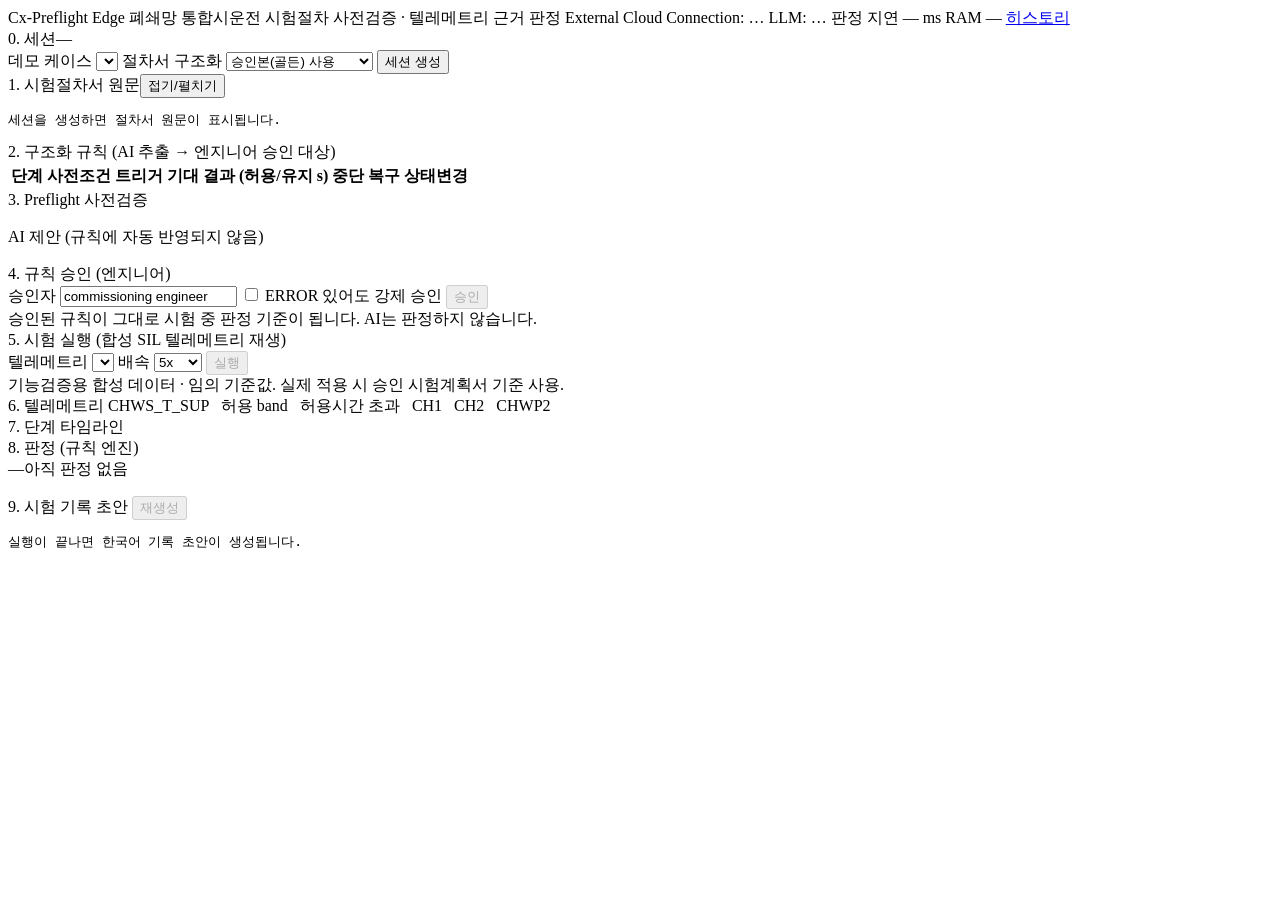
==== web/index.html @ e5380597 "feat: LLM 계층, 세션·서버(SSE)·웹 UI, 보드 스크립트, 지표 산출 추가 - llm/: GenieX·Rust 백엔드 클라이언트(3초 갭·superseded 재시도)," ====
<!doctype html>
<html lang="ko">
<head>
  <meta charset="utf-8" />
  <meta name="viewport" content="width=device-width, initial-scale=1" />
  <title>Cx-Preflight Edge</title>
  <link rel="stylesheet" href="/static/uplot.min.css" />
  <link rel="stylesheet" href="/static/style.css?v=1" />
</head>
<body>
  <header>
    <span class="title">Cx-Preflight Edge</span>
    <span class="sub">폐쇄망 통합시운전 시험절차 사전검증 · 텔레메트리 근거 판정</span>
    <span id="badge-offline" class="badge unknown">External Cloud Connection: …</span>
    <span id="badge-llm" class="badge unknown">LLM: …</span>
    <span id="badge-lat" class="badge dim">판정 지연 — ms</span>
    <span id="badge-mem" class="badge dim">RAM —</span>
    <a class="nav" href="/history">히스토리</a>
  </header>

  <main>
    <section class="col left">
      <div class="card" id="s-create">
        <div class="card-head"><span>0. 세션</span><span id="session-id" class="mono dim">—</span></div>
        <div class="row">
          <label>데모 케이스 <select id="sel-case"></select></label>
          <label>절차서 구조화 <select id="sel-mode">
            <option value="golden">승인본(골든) 사용</option>
            <option value="llm">온디바이스 LLM 추출</option>
          </select></label>
          <button id="btn-create" class="primary">세션 생성</button>
        </div>
        <div id="case-desc" class="dim small"></div>
        <div id="extract-status" class="small"></div>
      </div>

      <div class="card" id="s-plan">
        <div class="card-head"><span>1. 시험절차서 원문</span><button id="btn-toggle-md" class="link">접기/펼치기</button></div>
        <pre id="plan-md" class="doc">세션을 생성하면 절차서 원문이 표시됩니다.</pre>
      </div>

      <div class="card" id="s-rules">
        <div class="card-head"><span>2. 구조화 규칙 (AI 추출 → 엔지니어 승인 대상)</span><span id="rules-backend" class="dim small"></span></div>
        <div class="table-wrap">
          <table id="rules-table">
            <thead><tr><th>단계</th><th>사전조건</th><th>트리거</th><th>기대 결과 (허용/유지 s)</th><th>중단</th><th>복구</th><th>상태변경</th></tr></thead>
            <tbody></tbody>
          </table>
        </div>
      </div>

      <div class="card" id="s-preflight">
        <div class="card-head"><span>3. Preflight 사전검증</span><span id="pf-summary" class="small"></span></div>
        <ul id="pf-rule" class="findings"></ul>
        <div class="dim small" id="pf-ai-head">AI 제안 (규칙에 자동 반영되지 않음)</div>
        <ul id="pf-ai" class="findings ai"></ul>
      </div>

      <div class="card" id="s-approve">
        <div class="card-head"><span>4. 규칙 승인 (엔지니어)</span><span id="approve-status" class="small"></span></div>
        <div class="row">
          <label>승인자 <input id="approver" value="commissioning engineer" /></label>
          <label class="small"><input type="checkbox" id="force" /> ERROR 있어도 강제 승인</label>
          <button id="btn-approve" class="primary" disabled>승인</button>
        </div>
        <div class="dim small">승인된 규칙이 그대로 시험 중 판정 기준이 됩니다. AI는 판정하지 않습니다.</div>
      </div>
    </section>

    <section class="col right">
      <div class="card" id="s-run">
        <div class="card-head"><span>5. 시험 실행 (합성 SIL 텔레메트리 재생)</span><span id="run-status" class="small mono"></span></div>
        <div class="row">
          <label>텔레메트리 <select id="sel-tel"></select></label>
          <label>배속 <select id="sel-speed">
            <option value="1">1x</option><option value="5" selected>5x</option><option value="20">20x</option><option value="0">즉시</option>
          </select></label>
          <button id="btn-run" class="primary" disabled>실행</button>
        </div>
        <div class="dim small">기능검증용 합성 데이터 · 임의 기준값. 실제 적용 시 승인 시험계획서 기준 사용.</div>
      </div>

      <div class="card" id="s-chart">
        <div class="card-head"><span>6. 텔레메트리</span><span class="legend small">
          <i class="sw temp"></i>CHWS_T_SUP &nbsp; <i class="sw band"></i>허용 band &nbsp; <i class="sw ex"></i>허용시간 초과 &nbsp;
          <i class="sw ch1"></i>CH1 &nbsp; <i class="sw ch2"></i>CH2 &nbsp; <i class="sw pump"></i>CHWP2</span></div>
        <div id="chart"></div>
      </div>

      <div class="card" id="s-timeline">
        <div class="card-head"><span>7. 단계 타임라인</span><span id="tl-overall" class="small"></span></div>
        <div id="timeline"></div>
      </div>

      <div class="card" id="s-verdict">
        <div class="card-head"><span>8. 판정 (규칙 엔진)</span><span id="verdict-count" class="small"></span></div>
        <div id="verdict-card" class="verdict unknown"><span class="vstate">—</span><span class="vstep"></span><span class="vreason">아직 판정 없음</span><span class="vev mono"></span></div>
        <ul id="verdict-list" class="events"></ul>
      </div>

      <div class="card" id="s-report">
        <div class="card-head"><span>9. 시험 기록 초안</span><span id="report-meta" class="small dim"></span>
          <button id="btn-report" class="link" disabled>재생성</button></div>
        <pre id="report" class="doc">실행이 끝나면 한국어 기록 초안이 생성됩니다.</pre>
      </div>
    </section>
  </main>

  <script src="/static/uplot.min.js"></script>
  <script src="/static/app.js?v=1"></script>
</body>
</html>
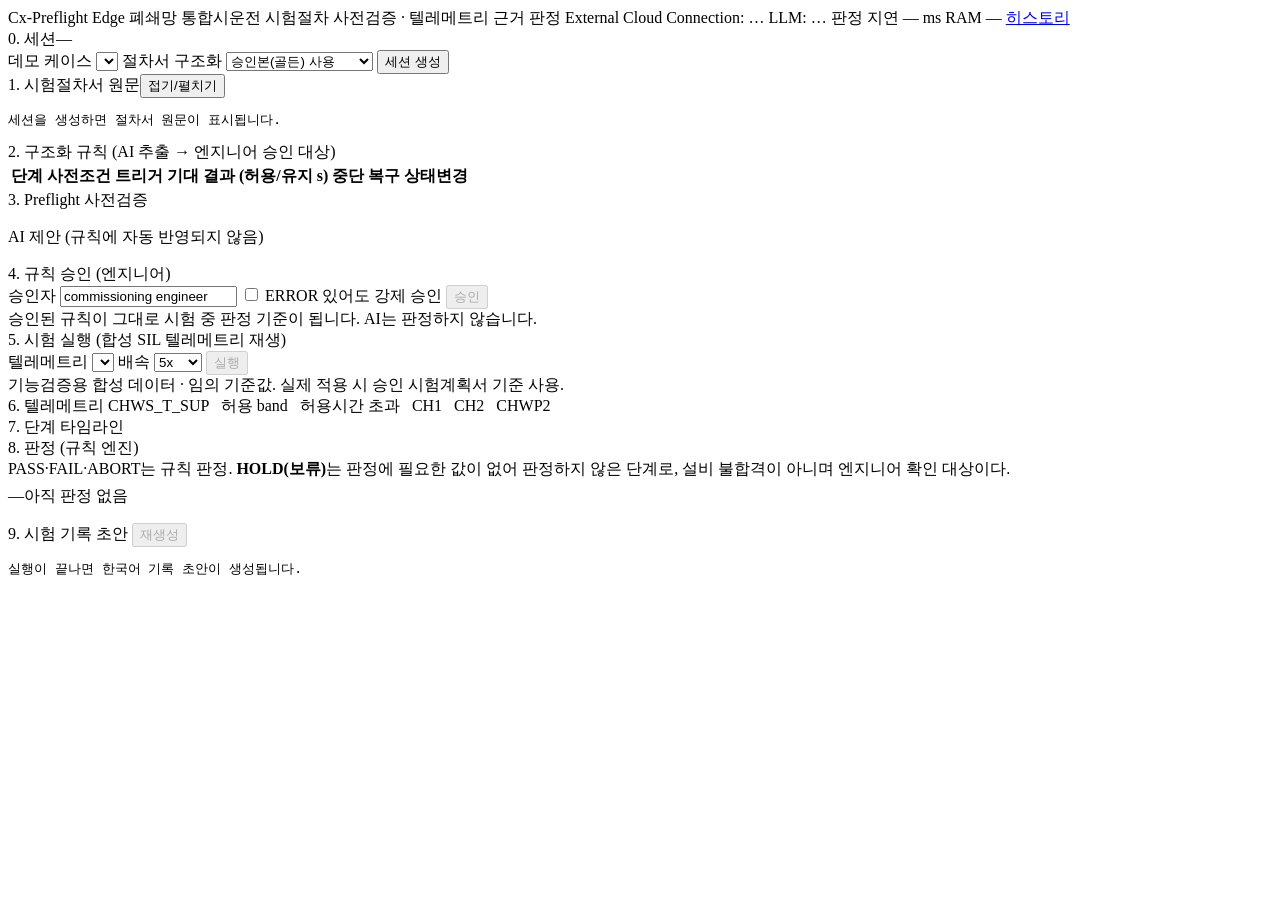
==== commit ce1edd89: "feat(engine): 판정 보류(HOLD) 상태 도입, t=0 경과시간 폴백 버그 수정 판정에 필요한 값이 없을 때 FAIL로 낮추던 동작을 HOLD로 분리했다. 계측 장애가 " ====
--- a/web/index.html
+++ b/web/index.html
@@ -94,6 +94,7 @@
 
       <div class="card" id="s-verdict">
         <div class="card-head"><span>8. 판정 (규칙 엔진)</span><span id="verdict-count" class="small"></span></div>
+        <div class="dim small" style="margin-bottom:6px">PASS·FAIL·ABORT는 규칙 판정. <b style="color:var(--hold)">HOLD(보류)</b>는 판정에 필요한 값이 없어 판정하지 않은 단계로, 설비 불합격이 아니며 엔지니어 확인 대상이다.</div>
         <div id="verdict-card" class="verdict unknown"><span class="vstate">—</span><span class="vstep"></span><span class="vreason">아직 판정 없음</span><span class="vev mono"></span></div>
         <ul id="verdict-list" class="events"></ul>
       </div>
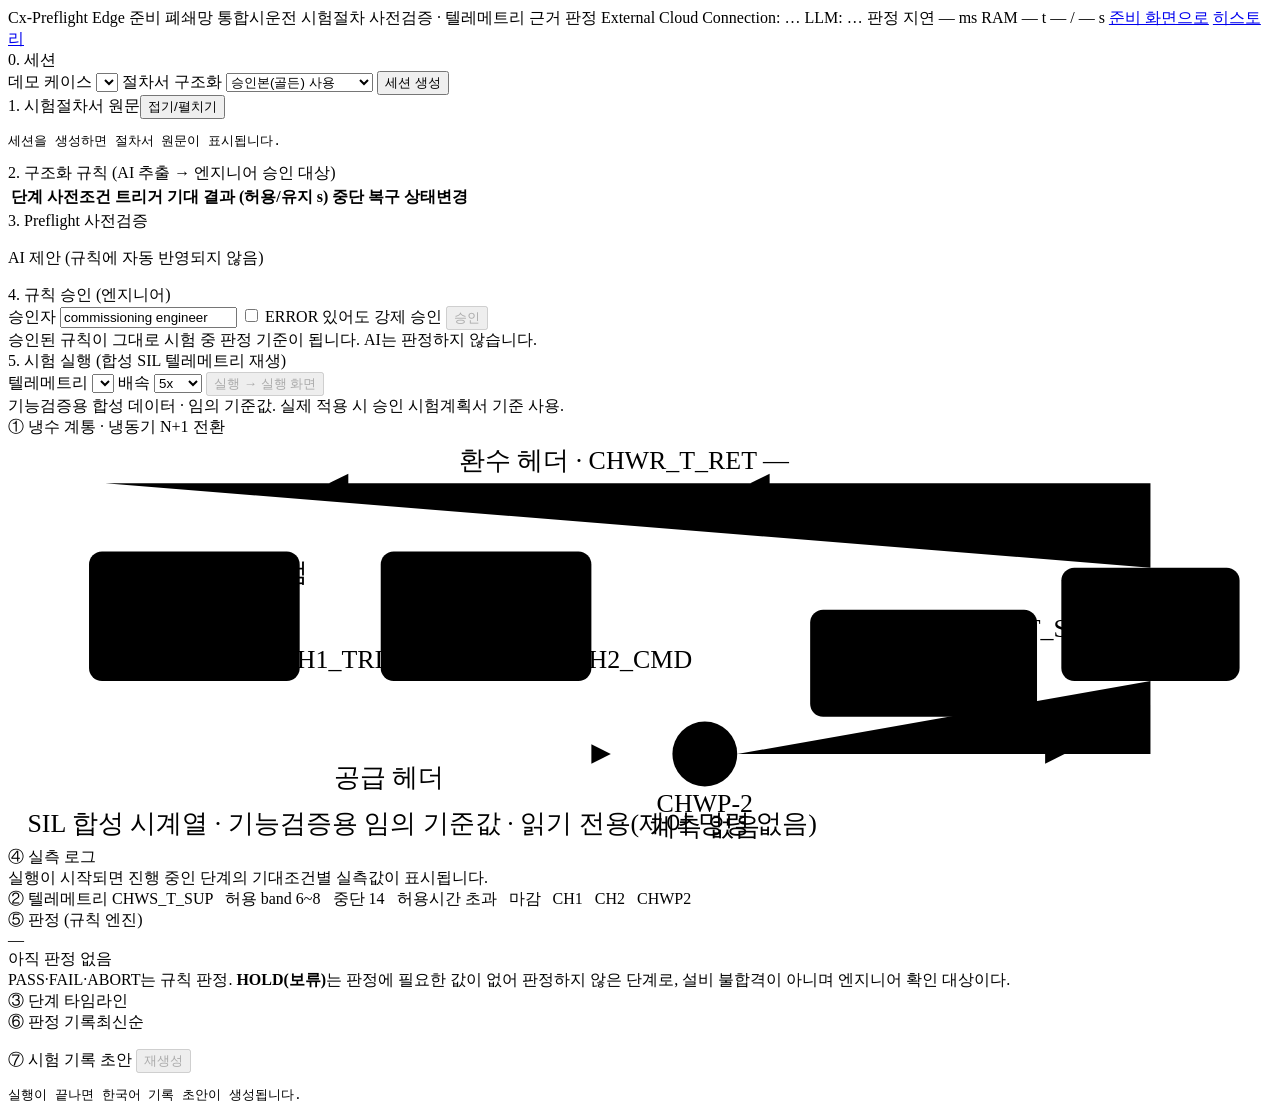
==== commit 04677439: "feat(web): 실행 화면 재설계 — 준비/실행 2모드, 계통 모식도, 실측 로그, 마감선 - 한 페이지 두 모드(body.mode-prep / mode-run). 준비 모드는" ====
--- a/web/index.html
+++ b/web/index.html
@@ -5,102 +5,210 @@
   <meta name="viewport" content="width=device-width, initial-scale=1" />
   <title>Cx-Preflight Edge</title>
   <link rel="stylesheet" href="/static/uplot.min.css" />
-  <link rel="stylesheet" href="/static/style.css?v=1" />
+  <link rel="stylesheet" href="/static/style.css?v=2" />
 </head>
-<body>
+<body class="mode-prep">
   <header>
     <span class="title">Cx-Preflight Edge</span>
+    <span id="badge-mode" class="mode prep">준비</span>
     <span class="sub">폐쇄망 통합시운전 시험절차 사전검증 · 텔레메트리 근거 판정</span>
+    <span class="spacer"></span>
     <span id="badge-offline" class="badge unknown">External Cloud Connection: …</span>
     <span id="badge-llm" class="badge unknown">LLM: …</span>
     <span id="badge-lat" class="badge dim">판정 지연 — ms</span>
     <span id="badge-mem" class="badge dim">RAM —</span>
+    <span id="badge-t" class="badge dim mono only-run">t — / — s</span>
+    <a id="nav-prep" class="nav only-run" href="#">준비 화면으로</a>
+    <a id="nav-run" class="nav only-prep" href="#" hidden>실행 화면으로</a>
     <a class="nav" href="/history">히스토리</a>
   </header>
 
   <main>
-    <section class="col left">
-      <div class="card" id="s-create">
-        <div class="card-head"><span>0. 세션</span><span id="session-id" class="mono dim">—</span></div>
-        <div class="row">
-          <label>데모 케이스 <select id="sel-case"></select></label>
-          <label>절차서 구조화 <select id="sel-mode">
-            <option value="golden">승인본(골든) 사용</option>
-            <option value="llm">온디바이스 LLM 추출</option>
-          </select></label>
-          <button id="btn-create" class="primary">세션 생성</button>
-        </div>
-        <div id="case-desc" class="dim small"></div>
-        <div id="extract-status" class="small"></div>
-      </div>
-
-      <div class="card" id="s-plan">
-        <div class="card-head"><span>1. 시험절차서 원문</span><button id="btn-toggle-md" class="link">접기/펼치기</button></div>
-        <pre id="plan-md" class="doc">세션을 생성하면 절차서 원문이 표시됩니다.</pre>
-      </div>
-
-      <div class="card" id="s-rules">
-        <div class="card-head"><span>2. 구조화 규칙 (AI 추출 → 엔지니어 승인 대상)</span><span id="rules-backend" class="dim small"></span></div>
-        <div class="table-wrap">
-          <table id="rules-table">
-            <thead><tr><th>단계</th><th>사전조건</th><th>트리거</th><th>기대 결과 (허용/유지 s)</th><th>중단</th><th>복구</th><th>상태변경</th></tr></thead>
-            <tbody></tbody>
-          </table>
-        </div>
-      </div>
-
-      <div class="card" id="s-preflight">
-        <div class="card-head"><span>3. Preflight 사전검증</span><span id="pf-summary" class="small"></span></div>
-        <ul id="pf-rule" class="findings"></ul>
-        <div class="dim small" id="pf-ai-head">AI 제안 (규칙에 자동 반영되지 않음)</div>
-        <ul id="pf-ai" class="findings ai"></ul>
-      </div>
-
-      <div class="card" id="s-approve">
-        <div class="card-head"><span>4. 규칙 승인 (엔지니어)</span><span id="approve-status" class="small"></span></div>
-        <div class="row">
-          <label>승인자 <input id="approver" value="commissioning engineer" /></label>
-          <label class="small"><input type="checkbox" id="force" /> ERROR 있어도 강제 승인</label>
-          <button id="btn-approve" class="primary" disabled>승인</button>
-        </div>
-        <div class="dim small">승인된 규칙이 그대로 시험 중 판정 기준이 됩니다. AI는 판정하지 않습니다.</div>
+    <!-- ================================================================ 준비 모드 -->
+    <section class="prep" id="prep">
+      <div class="col">
+        <div class="card" id="s-create">
+          <div class="card-head"><span>0. 세션</span><span id="session-id" class="mono dim"></span></div>
+          <div class="row">
+            <label>데모 케이스 <select id="sel-case"></select></label>
+            <label>절차서 구조화 <select id="sel-mode">
+              <option value="golden">승인본(골든) 사용</option>
+              <option value="llm">온디바이스 LLM 추출</option>
+            </select></label>
+            <button id="btn-create" class="primary">세션 생성</button>
+          </div>
+          <div id="case-desc" class="dim small"></div>
+          <div id="extract-status" class="small"></div>
+        </div>
+
+        <div class="card" id="s-plan">
+          <div class="card-head"><span>1. 시험절차서 원문</span><button id="btn-toggle-md" class="link">접기/펼치기</button></div>
+          <pre id="plan-md" class="doc">세션을 생성하면 절차서 원문이 표시됩니다.</pre>
+        </div>
+
+        <div class="card" id="s-rules">
+          <div class="card-head"><span>2. 구조화 규칙 (AI 추출 → 엔지니어 승인 대상)</span><span id="rules-backend" class="dim small"></span></div>
+          <div class="table-wrap">
+            <table id="rules-table">
+              <thead><tr><th>단계</th><th>사전조건</th><th>트리거</th><th>기대 결과 (허용/유지 s)</th><th>중단</th><th>복구</th><th>상태변경</th></tr></thead>
+              <tbody></tbody>
+            </table>
+          </div>
+        </div>
+      </div>
+
+      <div class="col">
+        <div class="card" id="s-preflight">
+          <div class="card-head"><span>3. Preflight 사전검증</span><span id="pf-summary" class="small"></span></div>
+          <ul id="pf-rule" class="findings"></ul>
+          <div class="dim small" id="pf-ai-head">AI 제안 (규칙에 자동 반영되지 않음)</div>
+          <ul id="pf-ai" class="findings ai"></ul>
+        </div>
+
+        <div class="card" id="s-approve">
+          <div class="card-head"><span>4. 규칙 승인 (엔지니어)</span><span id="approve-status" class="small"></span></div>
+          <div class="row">
+            <label>승인자 <input id="approver" value="commissioning engineer" /></label>
+            <label class="small"><input type="checkbox" id="force" /> ERROR 있어도 강제 승인</label>
+            <button id="btn-approve" class="primary" disabled>승인</button>
+          </div>
+          <div class="dim small">승인된 규칙이 그대로 시험 중 판정 기준이 됩니다. AI는 판정하지 않습니다.</div>
+        </div>
+
+        <div class="card" id="s-run">
+          <div class="card-head"><span>5. 시험 실행 (합성 SIL 텔레메트리 재생)</span></div>
+          <div class="row">
+            <label>텔레메트리 <select id="sel-tel"></select></label>
+            <label>배속 <select id="sel-speed">
+              <option value="1">1x</option><option value="5" selected>5x</option><option value="20">20x</option><option value="0">즉시</option>
+            </select></label>
+            <button id="btn-run" class="primary" disabled>실행 → 실행 화면</button>
+          </div>
+          <div class="dim small">기능검증용 합성 데이터 · 임의 기준값. 실제 적용 시 승인 시험계획서 기준 사용.</div>
+        </div>
       </div>
     </section>
 
-    <section class="col right">
-      <div class="card" id="s-run">
-        <div class="card-head"><span>5. 시험 실행 (합성 SIL 텔레메트리 재생)</span><span id="run-status" class="small mono"></span></div>
-        <div class="row">
-          <label>텔레메트리 <select id="sel-tel"></select></label>
-          <label>배속 <select id="sel-speed">
-            <option value="1">1x</option><option value="5" selected>5x</option><option value="20">20x</option><option value="0">즉시</option>
-          </select></label>
-          <button id="btn-run" class="primary" disabled>실행</button>
-        </div>
-        <div class="dim small">기능검증용 합성 데이터 · 임의 기준값. 실제 적용 시 승인 시험계획서 기준 사용.</div>
-      </div>
-
-      <div class="card" id="s-chart">
-        <div class="card-head"><span>6. 텔레메트리</span><span class="legend small">
-          <i class="sw temp"></i>CHWS_T_SUP &nbsp; <i class="sw band"></i>허용 band &nbsp; <i class="sw ex"></i>허용시간 초과 &nbsp;
+    <!-- ================================================================ 실행 모드 -->
+    <section class="run" id="run">
+      <!-- ① 계통 모식도 -->
+      <div class="card area-mimic" id="s-mimic">
+        <div class="card-head"><span>① 냉수 계통 · 냉동기 N+1 전환</span><span id="mimic-note" class="small dim mono"></span></div>
+        <svg id="mimic" viewBox="0 0 780 250" preserveAspectRatio="xMidYMid meet" role="img" aria-label="냉수 계통 모식도">
+          <defs>
+            <pattern id="hatch" width="8" height="8" patternUnits="userSpaceOnUse" patternTransform="rotate(45)">
+              <rect width="8" height="8" fill="#1d252f" />
+              <line x1="0" y1="0" x2="0" y2="8" stroke="#566573" stroke-width="3" />
+            </pattern>
+          </defs>
+
+          <!-- 배관 -->
+          <g class="pipes">
+            <!-- 환수 헤더 (부하 → 냉동기) -->
+            <path class="pipe ret" d="M705 80 V28 H60" />
+            <path class="pipe ret" d="M115 28 V70" /><path class="pipe ret" d="M295 28 V70" />
+            <path class="flow-arrow ret" d="M470 22 L458 28 L470 34 z" /><path class="flow-arrow ret" d="M210 22 L198 28 L210 34 z" />
+            <!-- 공급 헤더 (냉동기 → 펌프 → 부하) -->
+            <path class="pipe sup" d="M115 150 V195" /><path class="pipe sup" d="M295 150 V195" />
+            <path class="pipe sup" d="M60 195 H410" />
+            <path class="pipe sup" d="M450 195 H705 V150" />
+            <path class="flow-arrow sup" d="M360 189 L372 195 L360 201 z" /><path class="flow-arrow sup" d="M640 189 L652 195 L640 201 z" />
+            <path class="pipe sup stub" d="M565 172 V195" />
+            <text class="pipe-label" x="380" y="19" text-anchor="middle">환수 헤더 · CHWR_T_RET <tspan id="m-ret" class="pipe-val">—</tspan></text>
+            <text class="pipe-label" x="235" y="215" text-anchor="middle">공급 헤더</text>
+          </g>
+
+          <!-- CH-1 -->
+          <g id="m-ch1" class="eq na" transform="translate(50 70)">
+            <rect class="eq-box" width="130" height="80" rx="8" />
+            <text class="eq-name" x="10" y="20">CH-1 냉동기</text>
+            <text class="eq-state" x="10" y="56">계측 없음</text>
+            <g class="eq-badge"><rect x="76" y="6" width="48" height="16" rx="8" /><text x="100" y="18" text-anchor="middle">TRIP 접점</text></g>
+            <text class="eq-tag" x="10" y="72">CH1_STATUS · CH1_TRIP</text>
+          </g>
+
+          <!-- CH-2 -->
+          <g id="m-ch2" class="eq na" transform="translate(230 70)">
+            <rect class="eq-box" width="130" height="80" rx="8" />
+            <text class="eq-name" x="10" y="20">CH-2 대기기</text>
+            <text class="eq-state" x="10" y="56">계측 없음</text>
+            <g class="eq-badge"><rect x="88" y="6" width="36" height="16" rx="8" /><text x="106" y="18" text-anchor="middle">CMD</text></g>
+            <text class="eq-tag" x="10" y="72">CH2_STATUS · CH2_CMD</text>
+          </g>
+
+          <!-- CHWP-2 펌프 -->
+          <g id="m-pump" class="eq na" transform="translate(430 195)">
+            <circle class="eq-box" r="20" />
+            <path class="pump-blade" d="M-9 -9 L11 0 L-9 9 z" />
+            <text class="eq-name" x="0" y="36" text-anchor="middle">CHWP-2</text>
+            <text class="eq-state small" x="0" y="50" text-anchor="middle">계측 없음</text>
+          </g>
+
+          <!-- 공급온도 -->
+          <g id="m-sup" class="eq na" transform="translate(495 106)">
+            <rect class="eq-box" width="140" height="66" rx="8" />
+            <text class="eq-name" x="10" y="17">공급온도 CHWS_T_SUP</text>
+            <text class="eq-value" x="70" y="52" text-anchor="middle">계측 없음</text>
+          </g>
+
+          <!-- 부하 -->
+          <g id="m-load" class="eq na" transform="translate(650 80)">
+            <rect class="eq-box" width="110" height="70" rx="8" />
+            <text class="eq-name" x="10" y="19">부하기 LB-01</text>
+            <text class="eq-value mid" x="55" y="50" text-anchor="middle">—</text>
+            <text class="eq-tag" x="10" y="63">LOAD_KW</text>
+          </g>
+
+          <text class="mimic-caption" x="12" y="243">SIL 합성 시계열 · 기능검증용 임의 기준값 · 읽기 전용(제어 명령 없음)</text>
+        </svg>
+      </div>
+
+      <!-- ④ 실측 로그 -->
+      <div class="card area-live" id="s-live">
+        <div class="card-head"><span>④ 실측 로그 <span id="live-step" class="mono dim"></span></span><span id="live-state" class="small mono"></span></div>
+        <div id="live-action" class="lv-action"></div>
+        <div id="live-expect" class="live">
+          <div class="dim small">실행이 시작되면 진행 중인 단계의 기대조건별 실측값이 표시됩니다.</div>
+        </div>
+      </div>
+
+      <!-- ② 텔레메트리 차트 -->
+      <div class="card area-chart" id="s-chart">
+        <div class="card-head"><span>② 텔레메트리</span><span class="legend small">
+          <i class="sw temp"></i>CHWS_T_SUP &nbsp; <i class="sw band"></i>허용 band 6~8 &nbsp; <i class="sw abort"></i>중단 14 &nbsp; <i class="sw ex"></i>허용시간 초과 &nbsp; <i class="sw dl"></i>마감 &nbsp;
           <i class="sw ch1"></i>CH1 &nbsp; <i class="sw ch2"></i>CH2 &nbsp; <i class="sw pump"></i>CHWP2</span></div>
         <div id="chart"></div>
       </div>
 
-      <div class="card" id="s-timeline">
-        <div class="card-head"><span>7. 단계 타임라인</span><span id="tl-overall" class="small"></span></div>
+      <!-- ⑤ 판정 카드 -->
+      <div class="card area-verdict" id="s-verdict">
+        <div class="card-head"><span>⑤ 판정 (규칙 엔진)</span><span id="verdict-count" class="small"></span></div>
+        <div id="verdict-card" class="verdict unknown">
+          <div class="vstate">—</div>
+          <div class="vbody">
+            <div class="vstep"></div>
+            <div class="vreason">아직 판정 없음</div>
+            <div class="vchips"></div>
+          </div>
+        </div>
+        <div class="dim small vnote">PASS·FAIL·ABORT는 규칙 판정. <b style="color:var(--hold)">HOLD(보류)</b>는 판정에 필요한 값이 없어 판정하지 않은 단계로, 설비 불합격이 아니며 엔지니어 확인 대상이다.</div>
+      </div>
+
+      <!-- ③ 단계 타임라인 -->
+      <div class="card area-timeline" id="s-timeline">
+        <div class="card-head"><span>③ 단계 타임라인</span><span id="tl-overall" class="small"></span><span id="run-status" class="small mono dim"></span></div>
         <div id="timeline"></div>
       </div>
 
-      <div class="card" id="s-verdict">
-        <div class="card-head"><span>8. 판정 (규칙 엔진)</span><span id="verdict-count" class="small"></span></div>
-        <div class="dim small" style="margin-bottom:6px">PASS·FAIL·ABORT는 규칙 판정. <b style="color:var(--hold)">HOLD(보류)</b>는 판정에 필요한 값이 없어 판정하지 않은 단계로, 설비 불합격이 아니며 엔지니어 확인 대상이다.</div>
-        <div id="verdict-card" class="verdict unknown"><span class="vstate">—</span><span class="vstep"></span><span class="vreason">아직 판정 없음</span><span class="vev mono"></span></div>
+      <!-- ⑥ 판정 기록 -->
+      <div class="card area-vlist" id="s-vlist">
+        <div class="card-head"><span>⑥ 판정 기록</span><span class="small dim">최신순</span></div>
         <ul id="verdict-list" class="events"></ul>
       </div>
 
-      <div class="card" id="s-report">
-        <div class="card-head"><span>9. 시험 기록 초안</span><span id="report-meta" class="small dim"></span>
+      <!-- 기록 초안 -->
+      <div class="card area-report" id="s-report">
+        <div class="card-head"><span>⑦ 시험 기록 초안</span><span id="report-meta" class="small dim"></span>
           <button id="btn-report" class="link" disabled>재생성</button></div>
         <pre id="report" class="doc">실행이 끝나면 한국어 기록 초안이 생성됩니다.</pre>
       </div>
@@ -108,6 +216,6 @@
   </main>
 
   <script src="/static/uplot.min.js"></script>
-  <script src="/static/app.js?v=1"></script>
+  <script src="/static/app.js?v=2"></script>
 </body>
 </html>
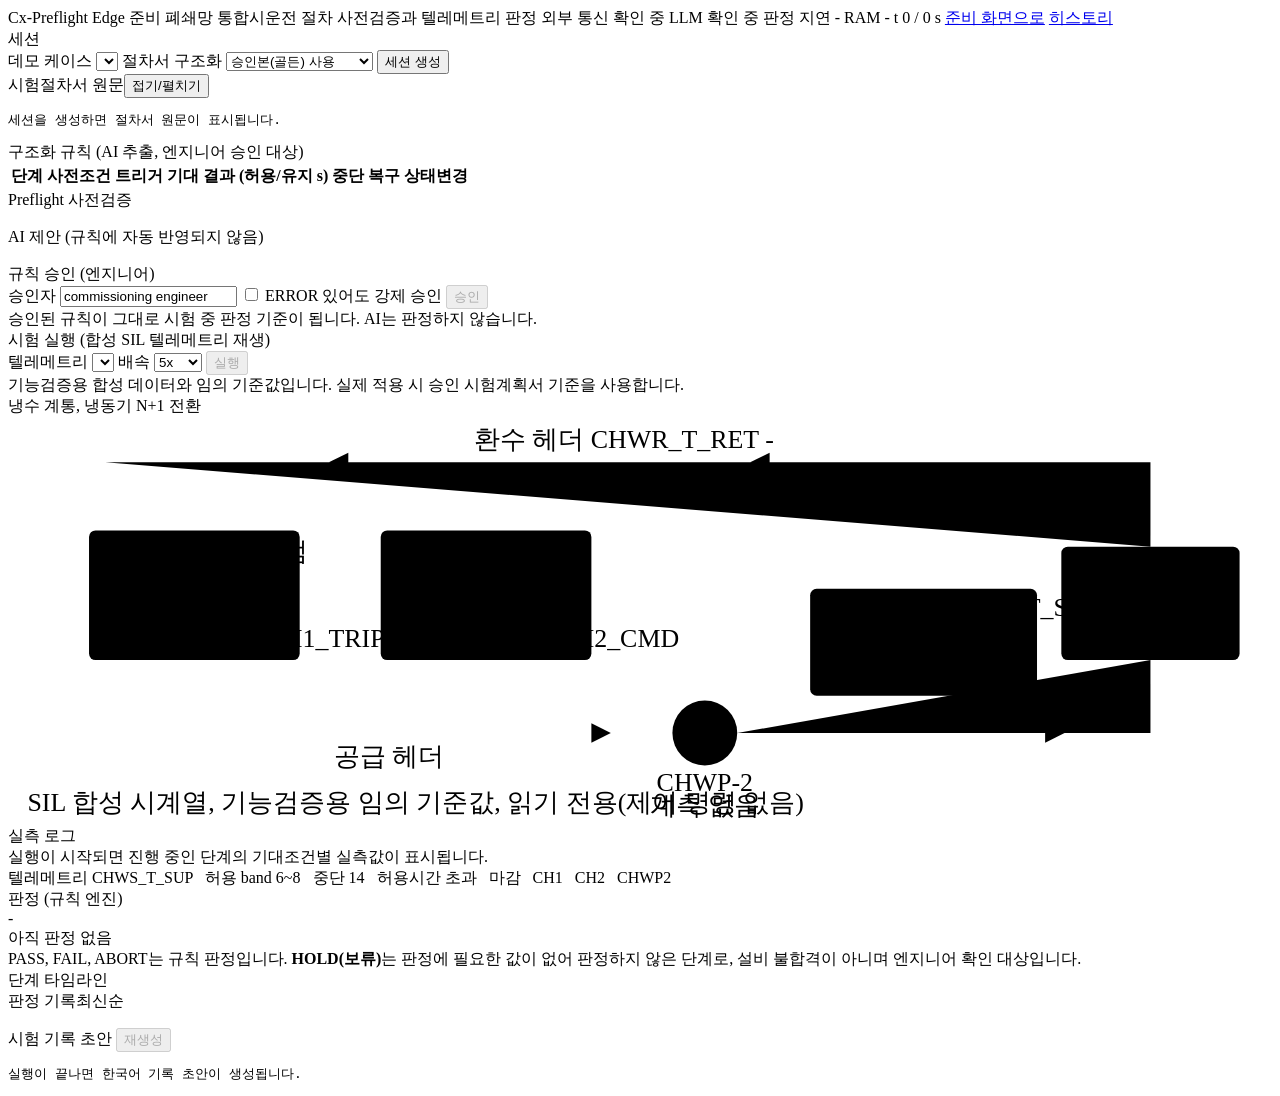
==== commit da9c24f2: "style(web): 콘솔 시각 체계 정리 — 자체 호스팅 글꼴, 단일 강조색, 모서리 통일 - Pretendard Variable, JetBrains Mono 자체 호스팅(web" ====
--- a/web/index.html
+++ b/web/index.html
@@ -5,19 +5,19 @@
   <meta name="viewport" content="width=device-width, initial-scale=1" />
   <title>Cx-Preflight Edge</title>
   <link rel="stylesheet" href="/static/uplot.min.css" />
-  <link rel="stylesheet" href="/static/style.css?v=2" />
+  <link rel="stylesheet" href="/static/style.css?v=3" />
 </head>
 <body class="mode-prep">
   <header>
     <span class="title">Cx-Preflight Edge</span>
     <span id="badge-mode" class="mode prep">준비</span>
-    <span class="sub">폐쇄망 통합시운전 시험절차 사전검증 · 텔레메트리 근거 판정</span>
+    <span class="sub">폐쇄망 통합시운전 절차 사전검증과 텔레메트리 판정</span>
     <span class="spacer"></span>
-    <span id="badge-offline" class="badge unknown">External Cloud Connection: …</span>
-    <span id="badge-llm" class="badge unknown">LLM: …</span>
-    <span id="badge-lat" class="badge dim">판정 지연 — ms</span>
-    <span id="badge-mem" class="badge dim">RAM —</span>
-    <span id="badge-t" class="badge dim mono only-run">t — / — s</span>
+    <span id="badge-offline" class="badge unknown">외부 통신 확인 중</span>
+    <span id="badge-llm" class="badge unknown">LLM 확인 중</span>
+    <span id="badge-lat" class="badge dim">판정 지연 -</span>
+    <span id="badge-mem" class="badge dim">RAM -</span>
+    <span id="badge-t" class="badge dim only-run">t 0 / 0 s</span>
     <a id="nav-prep" class="nav only-run" href="#">준비 화면으로</a>
     <a id="nav-run" class="nav only-prep" href="#" hidden>실행 화면으로</a>
     <a class="nav" href="/history">히스토리</a>
@@ -28,7 +28,7 @@
     <section class="prep" id="prep">
       <div class="col">
         <div class="card" id="s-create">
-          <div class="card-head"><span>0. 세션</span><span id="session-id" class="mono dim"></span></div>
+          <div class="card-head"><span>세션</span><span id="session-id" class="mono dim"></span></div>
           <div class="row">
             <label>데모 케이스 <select id="sel-case"></select></label>
             <label>절차서 구조화 <select id="sel-mode">
@@ -42,12 +42,12 @@
         </div>
 
         <div class="card" id="s-plan">
-          <div class="card-head"><span>1. 시험절차서 원문</span><button id="btn-toggle-md" class="link">접기/펼치기</button></div>
+          <div class="card-head"><span>시험절차서 원문</span><button id="btn-toggle-md" class="link">접기/펼치기</button></div>
           <pre id="plan-md" class="doc">세션을 생성하면 절차서 원문이 표시됩니다.</pre>
         </div>
 
         <div class="card" id="s-rules">
-          <div class="card-head"><span>2. 구조화 규칙 (AI 추출 → 엔지니어 승인 대상)</span><span id="rules-backend" class="dim small"></span></div>
+          <div class="card-head"><span>구조화 규칙 (AI 추출, 엔지니어 승인 대상)</span><span id="rules-backend" class="dim small"></span></div>
           <div class="table-wrap">
             <table id="rules-table">
               <thead><tr><th>단계</th><th>사전조건</th><th>트리거</th><th>기대 결과 (허용/유지 s)</th><th>중단</th><th>복구</th><th>상태변경</th></tr></thead>
@@ -59,14 +59,14 @@
 
       <div class="col">
         <div class="card" id="s-preflight">
-          <div class="card-head"><span>3. Preflight 사전검증</span><span id="pf-summary" class="small"></span></div>
+          <div class="card-head"><span>Preflight 사전검증</span><span id="pf-summary" class="small"></span></div>
           <ul id="pf-rule" class="findings"></ul>
           <div class="dim small" id="pf-ai-head">AI 제안 (규칙에 자동 반영되지 않음)</div>
           <ul id="pf-ai" class="findings ai"></ul>
         </div>
 
         <div class="card" id="s-approve">
-          <div class="card-head"><span>4. 규칙 승인 (엔지니어)</span><span id="approve-status" class="small"></span></div>
+          <div class="card-head"><span>규칙 승인 (엔지니어)</span><span id="approve-status" class="small"></span></div>
           <div class="row">
             <label>승인자 <input id="approver" value="commissioning engineer" /></label>
             <label class="small"><input type="checkbox" id="force" /> ERROR 있어도 강제 승인</label>
@@ -76,29 +76,29 @@
         </div>
 
         <div class="card" id="s-run">
-          <div class="card-head"><span>5. 시험 실행 (합성 SIL 텔레메트리 재생)</span></div>
+          <div class="card-head"><span>시험 실행 (합성 SIL 텔레메트리 재생)</span></div>
           <div class="row">
             <label>텔레메트리 <select id="sel-tel"></select></label>
             <label>배속 <select id="sel-speed">
               <option value="1">1x</option><option value="5" selected>5x</option><option value="20">20x</option><option value="0">즉시</option>
             </select></label>
-            <button id="btn-run" class="primary" disabled>실행 → 실행 화면</button>
-          </div>
-          <div class="dim small">기능검증용 합성 데이터 · 임의 기준값. 실제 적용 시 승인 시험계획서 기준 사용.</div>
+            <button id="btn-run" class="primary" disabled>실행</button>
+          </div>
+          <div class="dim small">기능검증용 합성 데이터와 임의 기준값입니다. 실제 적용 시 승인 시험계획서 기준을 사용합니다.</div>
         </div>
       </div>
     </section>
 
     <!-- ================================================================ 실행 모드 -->
     <section class="run" id="run">
-      <!-- ① 계통 모식도 -->
+      <!-- 계통 모식도 -->
       <div class="card area-mimic" id="s-mimic">
-        <div class="card-head"><span>① 냉수 계통 · 냉동기 N+1 전환</span><span id="mimic-note" class="small dim mono"></span></div>
+        <div class="card-head"><span>냉수 계통, 냉동기 N+1 전환</span><span id="mimic-note" class="small dim mono"></span></div>
         <svg id="mimic" viewBox="0 0 780 250" preserveAspectRatio="xMidYMid meet" role="img" aria-label="냉수 계통 모식도">
           <defs>
             <pattern id="hatch" width="8" height="8" patternUnits="userSpaceOnUse" patternTransform="rotate(45)">
-              <rect width="8" height="8" fill="#1d252f" />
-              <line x1="0" y1="0" x2="0" y2="8" stroke="#566573" stroke-width="3" />
+              <rect width="8" height="8" fill="#21262c" />
+              <line x1="0" y1="0" x2="0" y2="8" stroke="#545c64" stroke-width="3" />
             </pattern>
           </defs>
 
@@ -114,26 +114,26 @@
             <path class="pipe sup" d="M450 195 H705 V150" />
             <path class="flow-arrow sup" d="M360 189 L372 195 L360 201 z" /><path class="flow-arrow sup" d="M640 189 L652 195 L640 201 z" />
             <path class="pipe sup stub" d="M565 172 V195" />
-            <text class="pipe-label" x="380" y="19" text-anchor="middle">환수 헤더 · CHWR_T_RET <tspan id="m-ret" class="pipe-val">—</tspan></text>
+            <text class="pipe-label" x="380" y="19" text-anchor="middle">환수 헤더 CHWR_T_RET <tspan id="m-ret" class="pipe-val">-</tspan></text>
             <text class="pipe-label" x="235" y="215" text-anchor="middle">공급 헤더</text>
           </g>
 
           <!-- CH-1 -->
           <g id="m-ch1" class="eq na" transform="translate(50 70)">
-            <rect class="eq-box" width="130" height="80" rx="8" />
+            <rect class="eq-box" width="130" height="80" rx="4" />
             <text class="eq-name" x="10" y="20">CH-1 냉동기</text>
             <text class="eq-state" x="10" y="56">계측 없음</text>
-            <g class="eq-badge"><rect x="76" y="6" width="48" height="16" rx="8" /><text x="100" y="18" text-anchor="middle">TRIP 접점</text></g>
-            <text class="eq-tag" x="10" y="72">CH1_STATUS · CH1_TRIP</text>
+            <g class="eq-badge"><rect x="76" y="6" width="48" height="16" rx="4" /><text x="100" y="18" text-anchor="middle">TRIP 접점</text></g>
+            <text class="eq-tag" x="10" y="72">CH1_STATUS  CH1_TRIP</text>
           </g>
 
           <!-- CH-2 -->
           <g id="m-ch2" class="eq na" transform="translate(230 70)">
-            <rect class="eq-box" width="130" height="80" rx="8" />
+            <rect class="eq-box" width="130" height="80" rx="4" />
             <text class="eq-name" x="10" y="20">CH-2 대기기</text>
             <text class="eq-state" x="10" y="56">계측 없음</text>
-            <g class="eq-badge"><rect x="88" y="6" width="36" height="16" rx="8" /><text x="106" y="18" text-anchor="middle">CMD</text></g>
-            <text class="eq-tag" x="10" y="72">CH2_STATUS · CH2_CMD</text>
+            <g class="eq-badge"><rect x="88" y="6" width="36" height="16" rx="4" /><text x="106" y="18" text-anchor="middle">CMD</text></g>
+            <text class="eq-tag" x="10" y="72">CH2_STATUS  CH2_CMD</text>
           </g>
 
           <!-- CHWP-2 펌프 -->
@@ -146,69 +146,69 @@
 
           <!-- 공급온도 -->
           <g id="m-sup" class="eq na" transform="translate(495 106)">
-            <rect class="eq-box" width="140" height="66" rx="8" />
+            <rect class="eq-box" width="140" height="66" rx="4" />
             <text class="eq-name" x="10" y="17">공급온도 CHWS_T_SUP</text>
             <text class="eq-value" x="70" y="52" text-anchor="middle">계측 없음</text>
           </g>
 
           <!-- 부하 -->
           <g id="m-load" class="eq na" transform="translate(650 80)">
-            <rect class="eq-box" width="110" height="70" rx="8" />
+            <rect class="eq-box" width="110" height="70" rx="4" />
             <text class="eq-name" x="10" y="19">부하기 LB-01</text>
-            <text class="eq-value mid" x="55" y="50" text-anchor="middle">—</text>
+            <text class="eq-value mid" x="55" y="50" text-anchor="middle">-</text>
             <text class="eq-tag" x="10" y="63">LOAD_KW</text>
           </g>
 
-          <text class="mimic-caption" x="12" y="243">SIL 합성 시계열 · 기능검증용 임의 기준값 · 읽기 전용(제어 명령 없음)</text>
+          <text class="mimic-caption" x="12" y="243">SIL 합성 시계열, 기능검증용 임의 기준값, 읽기 전용(제어 명령 없음)</text>
         </svg>
       </div>
 
-      <!-- ④ 실측 로그 -->
+      <!-- 실측 로그 -->
       <div class="card area-live" id="s-live">
-        <div class="card-head"><span>④ 실측 로그 <span id="live-step" class="mono dim"></span></span><span id="live-state" class="small mono"></span></div>
+        <div class="card-head"><span>실측 로그 <span id="live-step" class="dim"></span></span><span id="live-state" class="small mono"></span></div>
         <div id="live-action" class="lv-action"></div>
         <div id="live-expect" class="live">
           <div class="dim small">실행이 시작되면 진행 중인 단계의 기대조건별 실측값이 표시됩니다.</div>
         </div>
       </div>
 
-      <!-- ② 텔레메트리 차트 -->
+      <!-- 텔레메트리 차트 -->
       <div class="card area-chart" id="s-chart">
-        <div class="card-head"><span>② 텔레메트리</span><span class="legend small">
+        <div class="card-head"><span>텔레메트리</span><span class="legend small">
           <i class="sw temp"></i>CHWS_T_SUP &nbsp; <i class="sw band"></i>허용 band 6~8 &nbsp; <i class="sw abort"></i>중단 14 &nbsp; <i class="sw ex"></i>허용시간 초과 &nbsp; <i class="sw dl"></i>마감 &nbsp;
           <i class="sw ch1"></i>CH1 &nbsp; <i class="sw ch2"></i>CH2 &nbsp; <i class="sw pump"></i>CHWP2</span></div>
         <div id="chart"></div>
       </div>
 
-      <!-- ⑤ 판정 카드 -->
+      <!-- 판정 카드 -->
       <div class="card area-verdict" id="s-verdict">
-        <div class="card-head"><span>⑤ 판정 (규칙 엔진)</span><span id="verdict-count" class="small"></span></div>
+        <div class="card-head"><span>판정 (규칙 엔진)</span><span id="verdict-count" class="small"></span></div>
         <div id="verdict-card" class="verdict unknown">
-          <div class="vstate">—</div>
+          <div class="vstate">-</div>
           <div class="vbody">
             <div class="vstep"></div>
             <div class="vreason">아직 판정 없음</div>
             <div class="vchips"></div>
           </div>
         </div>
-        <div class="dim small vnote">PASS·FAIL·ABORT는 규칙 판정. <b style="color:var(--hold)">HOLD(보류)</b>는 판정에 필요한 값이 없어 판정하지 않은 단계로, 설비 불합격이 아니며 엔지니어 확인 대상이다.</div>
-      </div>
-
-      <!-- ③ 단계 타임라인 -->
+        <div class="dim small vnote">PASS, FAIL, ABORT는 규칙 판정입니다. <b style="color:var(--hold)">HOLD(보류)</b>는 판정에 필요한 값이 없어 판정하지 않은 단계로, 설비 불합격이 아니며 엔지니어 확인 대상입니다.</div>
+      </div>
+
+      <!-- 단계 타임라인 -->
       <div class="card area-timeline" id="s-timeline">
-        <div class="card-head"><span>③ 단계 타임라인</span><span id="tl-overall" class="small"></span><span id="run-status" class="small mono dim"></span></div>
+        <div class="card-head"><span>단계 타임라인</span><span id="tl-overall" class="stats"></span><span id="run-status" class="small mono dim"></span></div>
         <div id="timeline"></div>
       </div>
 
-      <!-- ⑥ 판정 기록 -->
+      <!-- 판정 기록 -->
       <div class="card area-vlist" id="s-vlist">
-        <div class="card-head"><span>⑥ 판정 기록</span><span class="small dim">최신순</span></div>
+        <div class="card-head"><span>판정 기록</span><span class="small dim">최신순</span></div>
         <ul id="verdict-list" class="events"></ul>
       </div>
 
       <!-- 기록 초안 -->
       <div class="card area-report" id="s-report">
-        <div class="card-head"><span>⑦ 시험 기록 초안</span><span id="report-meta" class="small dim"></span>
+        <div class="card-head"><span>시험 기록 초안</span><span id="report-meta" class="small dim"></span>
           <button id="btn-report" class="link" disabled>재생성</button></div>
         <pre id="report" class="doc">실행이 끝나면 한국어 기록 초안이 생성됩니다.</pre>
       </div>
@@ -216,6 +216,6 @@
   </main>
 
   <script src="/static/uplot.min.js"></script>
-  <script src="/static/app.js?v=2"></script>
+  <script src="/static/app.js?v=3"></script>
 </body>
 </html>
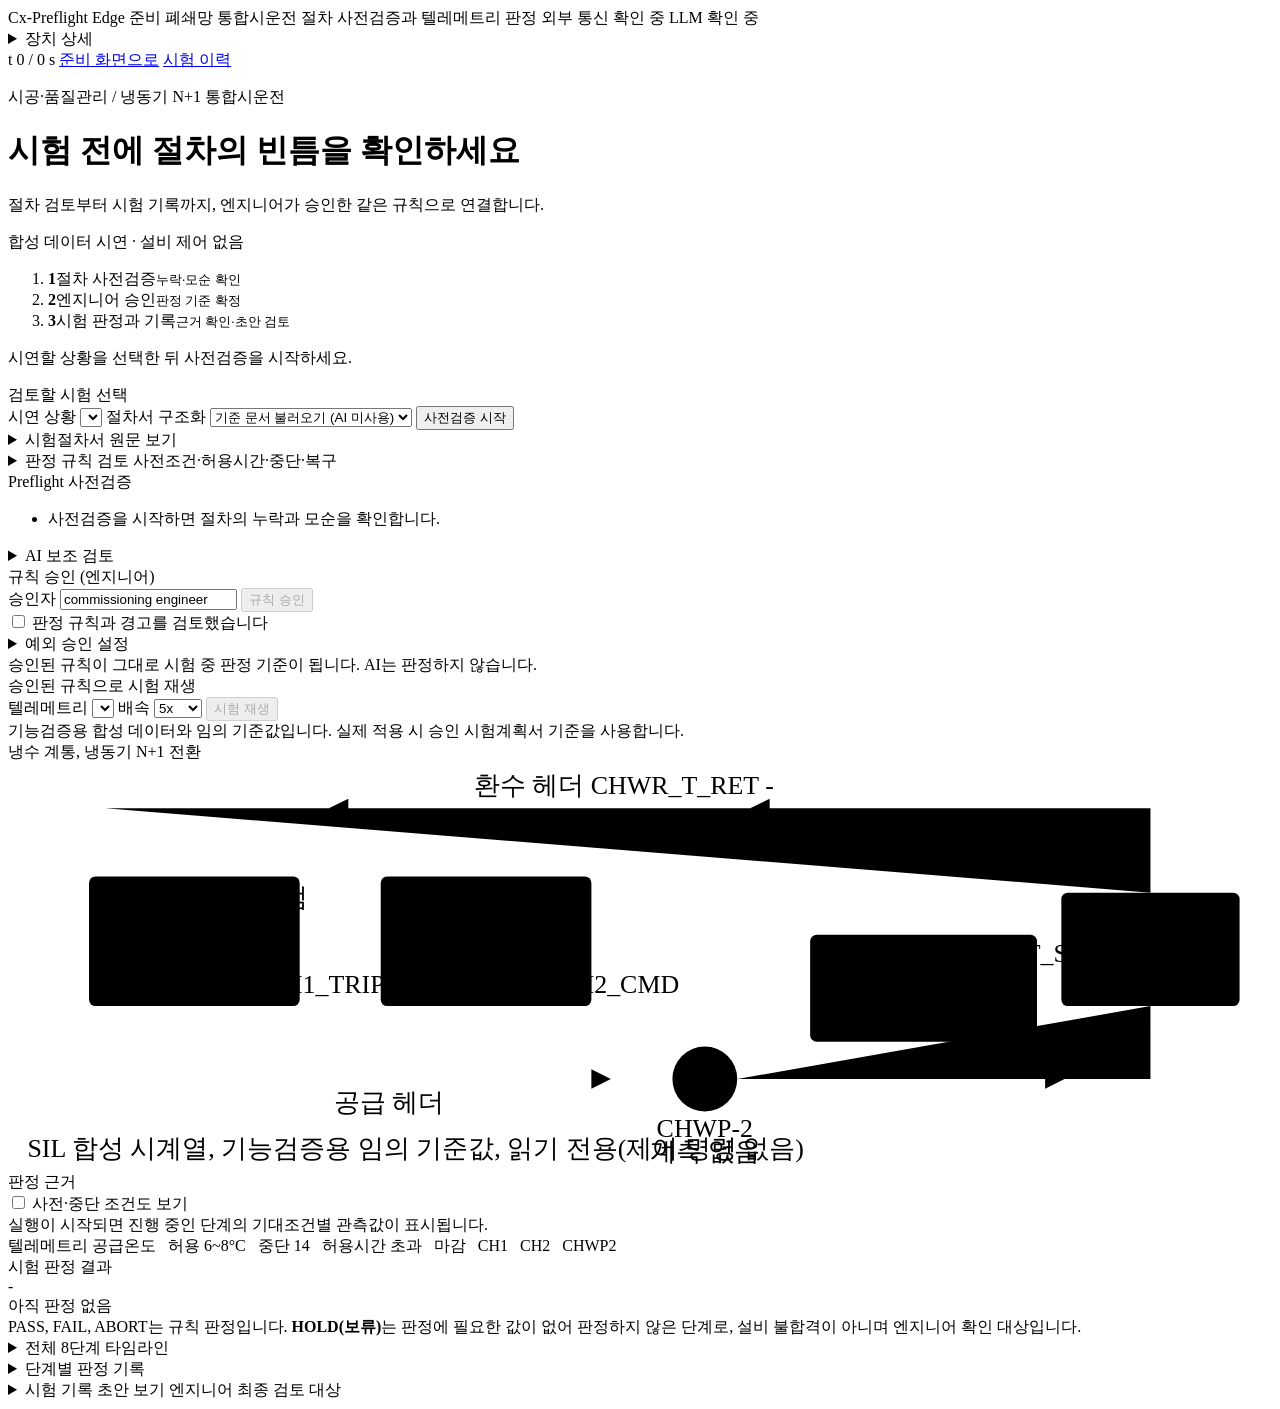
==== commit 82cafa75: "fix: preserve trial rules and results for submission Keep each session to one execution and preserve" ====
--- a/web/index.html
+++ b/web/index.html
@@ -5,7 +5,7 @@
   <meta name="viewport" content="width=device-width, initial-scale=1" />
   <title>Cx-Preflight Edge</title>
   <link rel="stylesheet" href="/static/uplot.min.css" />
-  <link rel="stylesheet" href="/static/style.css?v=3" />
+  <link rel="stylesheet" href="/static/style.css?v=4" />
 </head>
 <body class="mode-prep">
   <header>
@@ -15,74 +15,91 @@
     <span class="spacer"></span>
     <span id="badge-offline" class="badge unknown">외부 통신 확인 중</span>
     <span id="badge-llm" class="badge unknown">LLM 확인 중</span>
+    <details class="runtime"><summary>장치 상세</summary><div class="runtime-content"><span id="network-detail" class="small"></span>
     <span id="badge-lat" class="badge dim">판정 지연 -</span>
     <span id="badge-mem" class="badge dim">RAM -</span>
+    </div></details>
     <span id="badge-t" class="badge dim only-run">t 0 / 0 s</span>
     <a id="nav-prep" class="nav only-run" href="#">준비 화면으로</a>
     <a id="nav-run" class="nav only-prep" href="#" hidden>실행 화면으로</a>
-    <a class="nav" href="/history">히스토리</a>
+    <a class="nav" href="/history">시험 이력</a>
   </header>
 
   <main>
+    <div class="page-intro">
+      <div><p class="context-label">시공·품질관리 / 냉동기 N+1 통합시운전</p>
+      <h1 id="page-heading">시험 전에 절차의 빈틈을 확인하세요</h1>
+      <p id="page-description">절차 검토부터 시험 기록까지, 엔지니어가 승인한 같은 규칙으로 연결합니다.</p></div>
+      <span class="scope-note">합성 데이터 시연 · 설비 제어 없음</span>
+    </div>
+    <ol class="workflow" aria-label="시험 진행 순서">
+      <li id="flow-prep" aria-current="step"><b>1</b><span>절차 사전검증<small>누락·모순 확인</small></span></li>
+      <li id="flow-approve"><b>2</b><span>엔지니어 승인<small>판정 기준 확정</small></span></li>
+      <li id="flow-run"><b>3</b><span>시험 판정과 기록<small>근거 확인·초안 검토</small></span></li>
+    </ol>
+    <div id="ui-error" role="alert" hidden></div>
+    <p id="next-action" class="next-action" role="status">시연할 상황을 선택한 뒤 사전검증을 시작하세요.</p>
     <!-- ================================================================ 준비 모드 -->
     <section class="prep" id="prep">
       <div class="col">
         <div class="card" id="s-create">
-          <div class="card-head"><span>세션</span><span id="session-id" class="mono dim"></span></div>
+          <div class="card-head"><span>검토할 시험 선택</span><span id="session-id" class="mono dim"></span></div>
           <div class="row">
-            <label>데모 케이스 <select id="sel-case"></select></label>
+            <label>시연 상황 <select id="sel-case"></select></label>
             <label>절차서 구조화 <select id="sel-mode">
-              <option value="golden">승인본(골든) 사용</option>
+              <option value="golden">기준 문서 불러오기 (AI 미사용)</option>
               <option value="llm">온디바이스 LLM 추출</option>
             </select></label>
-            <button id="btn-create" class="primary">세션 생성</button>
+            <button id="btn-create" class="primary">사전검증 시작</button>
           </div>
           <div id="case-desc" class="dim small"></div>
           <div id="extract-status" class="small"></div>
         </div>
 
-        <div class="card" id="s-plan">
+        <details class="card" id="s-plan"><summary>시험절차서 원문 보기</summary><div class="detail-body">
           <div class="card-head"><span>시험절차서 원문</span><button id="btn-toggle-md" class="link">접기/펼치기</button></div>
-          <pre id="plan-md" class="doc">세션을 생성하면 절차서 원문이 표시됩니다.</pre>
-        </div>
-
-        <div class="card" id="s-rules">
-          <div class="card-head"><span>구조화 규칙 (AI 추출, 엔지니어 승인 대상)</span><span id="rules-backend" class="dim small"></span></div>
+          <pre id="plan-md" class="doc">사전검증을 시작하면 절차서 원문이 표시됩니다.</pre>
+        </div></details>
+
+        <details class="card" id="s-rules"><summary>판정 규칙 검토 <span class="dim small">사전조건·허용시간·중단·복구</span></summary><div class="detail-body">
+          <div class="card-head"><span>판정에 사용할 규칙 (출처 확인 후 승인)</span><span id="rules-backend" class="dim small"></span></div>
           <div class="table-wrap">
             <table id="rules-table">
-              <thead><tr><th>단계</th><th>사전조건</th><th>트리거</th><th>기대 결과 (허용/유지 s)</th><th>중단</th><th>복구</th><th>상태변경</th></tr></thead>
+              <thead><tr><th>단계</th><th>사전조건</th><th>트리거</th><th>기대 결과 · 허용시간 · 유지시간</th><th>중단</th><th>복구</th><th>상태변경</th></tr></thead>
               <tbody></tbody>
             </table>
           </div>
-        </div>
+        </div></details>
       </div>
 
       <div class="col">
         <div class="card" id="s-preflight">
           <div class="card-head"><span>Preflight 사전검증</span><span id="pf-summary" class="small"></span></div>
-          <ul id="pf-rule" class="findings"></ul>
-          <div class="dim small" id="pf-ai-head">AI 제안 (규칙에 자동 반영되지 않음)</div>
-          <ul id="pf-ai" class="findings ai"></ul>
+          <ul id="pf-rule" class="findings"><li class="dim">사전검증을 시작하면 절차의 누락과 모순을 확인합니다.</li></ul>
+          <details class="secondary-details"><summary>AI 보조 검토</summary><div class="dim small" id="pf-ai-head">AI 제안 (규칙에 자동 반영되지 않음)</div>
+          <ul id="pf-ai" class="findings ai"></ul></details>
         </div>
 
         <div class="card" id="s-approve">
           <div class="card-head"><span>규칙 승인 (엔지니어)</span><span id="approve-status" class="small"></span></div>
           <div class="row">
             <label>승인자 <input id="approver" value="commissioning engineer" /></label>
-            <label class="small"><input type="checkbox" id="force" /> ERROR 있어도 강제 승인</label>
-            <button id="btn-approve" class="primary" disabled>승인</button>
-          </div>
+
+            <button id="btn-approve" class="primary" disabled>규칙 승인</button>
+          </div>
+          <label class="review-check"><input type="checkbox" id="reviewed" /> 판정 규칙과 경고를 검토했습니다</label>
+          <details class="secondary-details"><summary>예외 승인 설정</summary><label class="small"><input type="checkbox" id="force" /> 오류를 포함해 예외 승인 (승인 이력에 기록)</label></details>
           <div class="dim small">승인된 규칙이 그대로 시험 중 판정 기준이 됩니다. AI는 판정하지 않습니다.</div>
         </div>
 
         <div class="card" id="s-run">
-          <div class="card-head"><span>시험 실행 (합성 SIL 텔레메트리 재생)</span></div>
+          <div class="card-head"><span>승인된 규칙으로 시험 재생</span></div>
           <div class="row">
             <label>텔레메트리 <select id="sel-tel"></select></label>
             <label>배속 <select id="sel-speed">
               <option value="1">1x</option><option value="5" selected>5x</option><option value="20">20x</option><option value="0">즉시</option>
             </select></label>
-            <button id="btn-run" class="primary" disabled>실행</button>
+            <button id="btn-run" class="primary" disabled>시험 재생</button>
           </div>
           <div class="dim small">기능검증용 합성 데이터와 임의 기준값입니다. 실제 적용 시 승인 시험계획서 기준을 사용합니다.</div>
         </div>
@@ -165,25 +182,26 @@
 
       <!-- 실측 로그 -->
       <div class="card area-live" id="s-live">
-        <div class="card-head"><span>실측 로그 <span id="live-step" class="dim"></span></span><span id="live-state" class="small mono"></span></div>
+        <div class="card-head"><span>판정 근거 <span id="live-step" class="dim"></span></span><span id="live-state" class="small mono"></span></div>
         <div id="live-action" class="lv-action"></div>
+        <label class="small"><input type="checkbox" id="show-conditions" /> 사전·중단 조건도 보기</label>
         <div id="live-expect" class="live">
-          <div class="dim small">실행이 시작되면 진행 중인 단계의 기대조건별 실측값이 표시됩니다.</div>
+          <div class="dim small">실행이 시작되면 진행 중인 단계의 기대조건별 관측값이 표시됩니다.</div>
         </div>
       </div>
 
       <!-- 텔레메트리 차트 -->
       <div class="card area-chart" id="s-chart">
         <div class="card-head"><span>텔레메트리</span><span class="legend small">
-          <i class="sw temp"></i>CHWS_T_SUP &nbsp; <i class="sw band"></i>허용 band 6~8 &nbsp; <i class="sw abort"></i>중단 14 &nbsp; <i class="sw ex"></i>허용시간 초과 &nbsp; <i class="sw dl"></i>마감 &nbsp;
+          <i class="sw temp"></i>공급온도 &nbsp; <i class="sw band"></i>허용 6~8°C &nbsp; <i class="sw abort"></i>중단 14 &nbsp; <i class="sw ex"></i>허용시간 초과 &nbsp; <i class="sw dl"></i>마감 &nbsp;
           <i class="sw ch1"></i>CH1 &nbsp; <i class="sw ch2"></i>CH2 &nbsp; <i class="sw pump"></i>CHWP2</span></div>
         <div id="chart"></div>
       </div>
 
       <!-- 판정 카드 -->
       <div class="card area-verdict" id="s-verdict">
-        <div class="card-head"><span>판정 (규칙 엔진)</span><span id="verdict-count" class="small"></span></div>
-        <div id="verdict-card" class="verdict unknown">
+        <div class="card-head"><span>시험 판정 결과</span><span id="verdict-count" class="small"></span></div>
+        <div id="verdict-card" class="verdict unknown" role="status">
           <div class="vstate">-</div>
           <div class="vbody">
             <div class="vstep"></div>
@@ -195,27 +213,27 @@
       </div>
 
       <!-- 단계 타임라인 -->
-      <div class="card area-timeline" id="s-timeline">
+      <details class="card area-timeline" id="s-timeline"><summary>전체 8단계 타임라인</summary><div class="detail-body">
         <div class="card-head"><span>단계 타임라인</span><span id="tl-overall" class="stats"></span><span id="run-status" class="small mono dim"></span></div>
         <div id="timeline"></div>
-      </div>
+      </div></details>
 
       <!-- 판정 기록 -->
-      <div class="card area-vlist" id="s-vlist">
+      <details class="card area-vlist" id="s-vlist"><summary>단계별 판정 기록</summary><div class="detail-body">
         <div class="card-head"><span>판정 기록</span><span class="small dim">최신순</span></div>
         <ul id="verdict-list" class="events"></ul>
-      </div>
+      </div></details>
 
       <!-- 기록 초안 -->
-      <div class="card area-report" id="s-report">
+      <details class="card area-report" id="s-report"><summary>시험 기록 초안 보기 <span class="dim small">엔지니어 최종 검토 대상</span></summary><div class="detail-body">
         <div class="card-head"><span>시험 기록 초안</span><span id="report-meta" class="small dim"></span>
           <button id="btn-report" class="link" disabled>재생성</button></div>
         <pre id="report" class="doc">실행이 끝나면 한국어 기록 초안이 생성됩니다.</pre>
-      </div>
+      </div></details>
     </section>
   </main>
 
   <script src="/static/uplot.min.js"></script>
-  <script src="/static/app.js?v=3"></script>
+  <script src="/static/app.js?v=4"></script>
 </body>
 </html>
